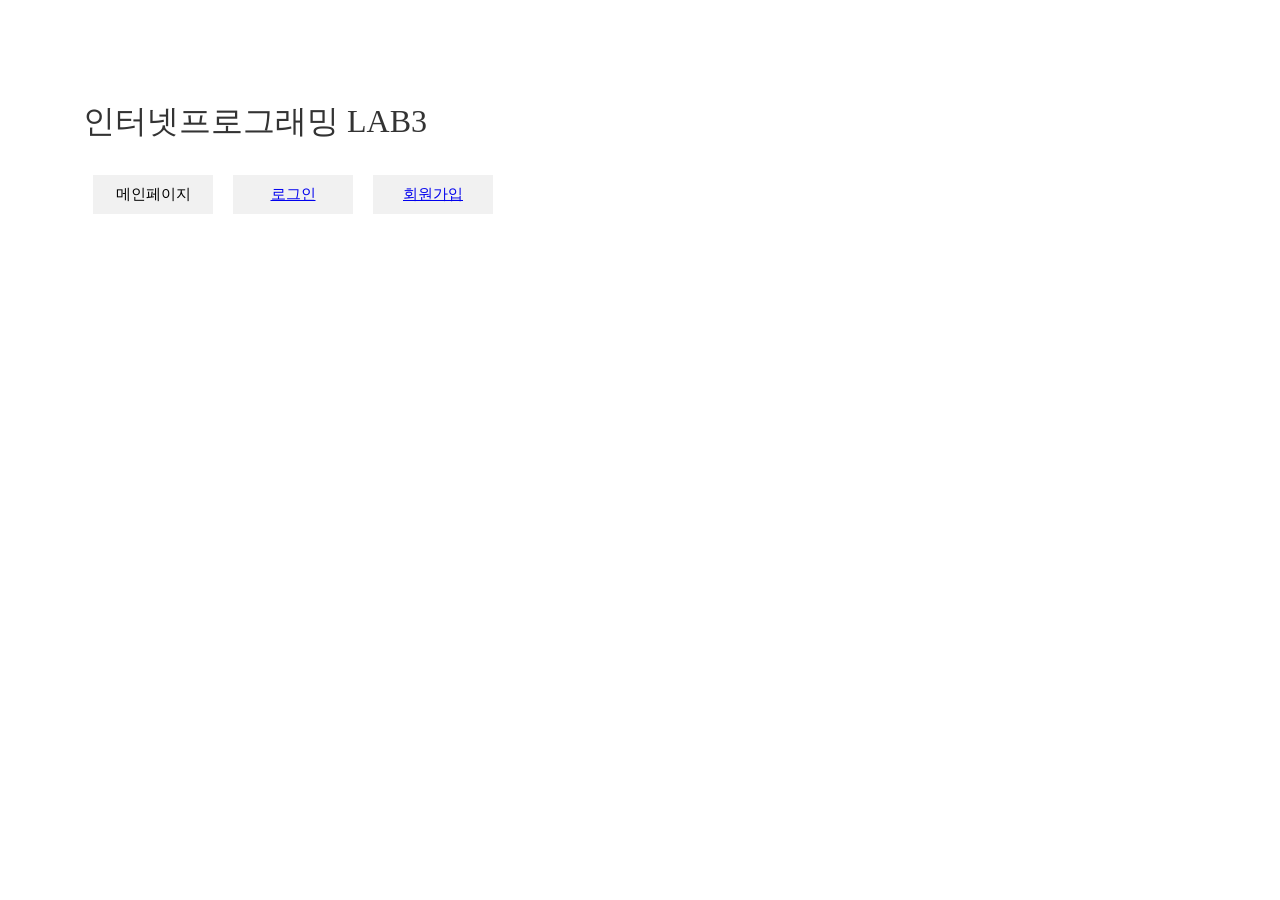
==== LAB3/index.html @ 098f9a6c "Update index.html" ====
<!DOCTYPE html>


<html>
  <head>
    <meta charset="utf-8">
    <title>LAB3</title>
    <link rel = "stylesheet" href = "main.css">
    <!--header animation-->
    <style type = "text/css">
      h1 {
        position: relative;
        animation: headerToLeft ease-in-out 2s 1s 1 normal;
        @keyframes headerToLeft
          {
            0%   {opacity: 0.0; left:1000px; top:0px; }
            100% {opacity: 1.0; left:0px; top:0px; }
          }
      }
    </style>
  </head>
  
  <body>
    <h1>인터넷프로그래밍 LAB3</h1>
    <div class="flex-container">
      <div>메인페이지</div>
      <div><a href="login.html">로그인</a></div>
      <div><a href="signup.html">회원가입</a></div>  
    </div>
  
  </body>
</html>
---- LAB3/main.css ----
/* External Style Sheet */

h1 {
    font-weight: 300;
    color: #333;
    margin-left: 75px;
    margin-top: 100px;

    position: relative;
    animation: headerToLeft ease-in-out 2s 1s 1 normal;
    }
@keyframes headerToLeft
  {
    0%   {opacity: 0.0; left:1000px; top:0px; }
    100% {opacity: 1.0; left:0px; top:0px; }
  }

.flex-container {
  display: flex;
  margin-left: 75px;
  flex-direction: row;
  background-color: Light-Grey;
}

.flex-container div {
  background-color: #f1f1f1;
  width: 100px;
  margin: 10px;
  padding: 10px;
  text-align: center;  
  font-size: 15px;
}
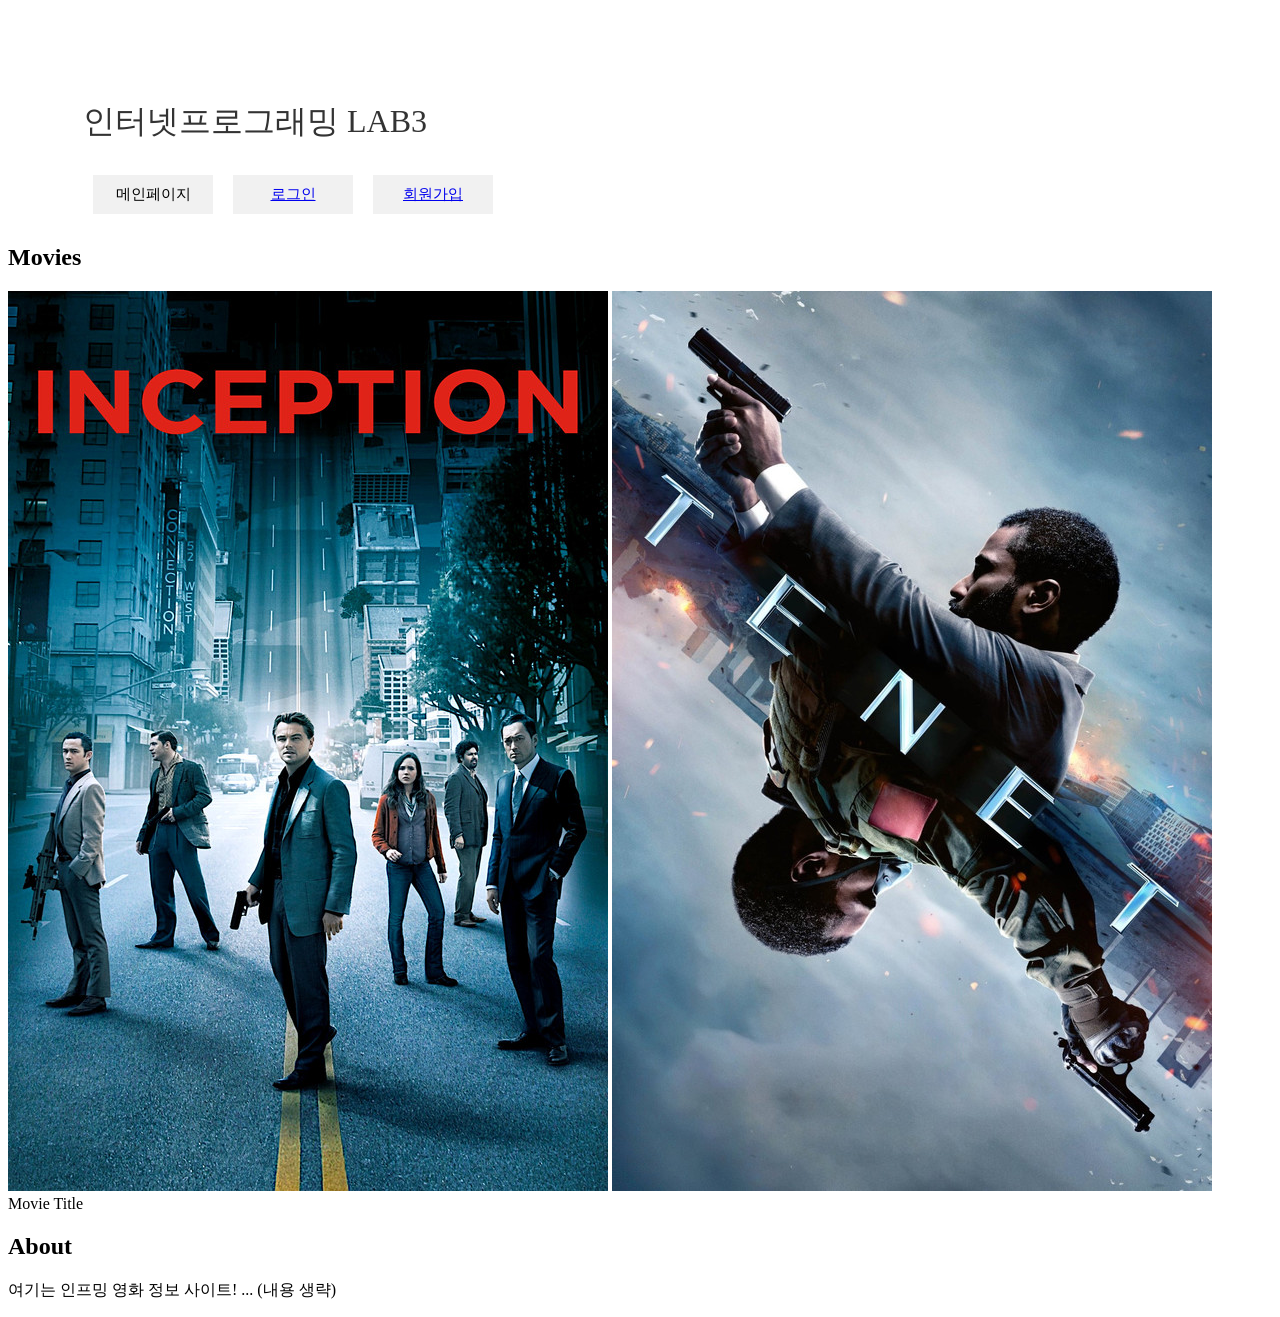
==== commit c6632c8e: "Update index.html" ====
--- a/LAB3/index.html
+++ b/LAB3/index.html
@@ -21,12 +21,38 @@
   </head>
   
   <body>
+    
     <h1>인터넷프로그래밍 LAB3</h1>
+    
     <div class="flex-container">
       <div>메인페이지</div>
       <div><a href="login.html">로그인</a></div>
       <div><a href="signup.html">회원가입</a></div>  
     </div>
-  
+
+    
+    <div class="main-container">
+      
+      <section class="section movies-section">
+        <h2>Movies</h2>
+        <div class="movie-list">
+          <article class="movie-card">
+            <div class="image-group">
+              <img src="poster1.jpg" alt="Movie 1">
+              <img src="poster2.jpg" alt="Movie 2">
+            </div>
+            <div class="movie-title">Movie Title</div>
+          </article>
+        </div>
+      </section>
+    
+      <section class="section about-section">
+        <h2>About</h2>
+        <div class="content-wrapper">
+          <p>여기는 인프밍 영화 정보 사이트! ... (내용 생략)</p>
+        </div>
+      </section>
+    </div>
+    
   </body>
 </html>
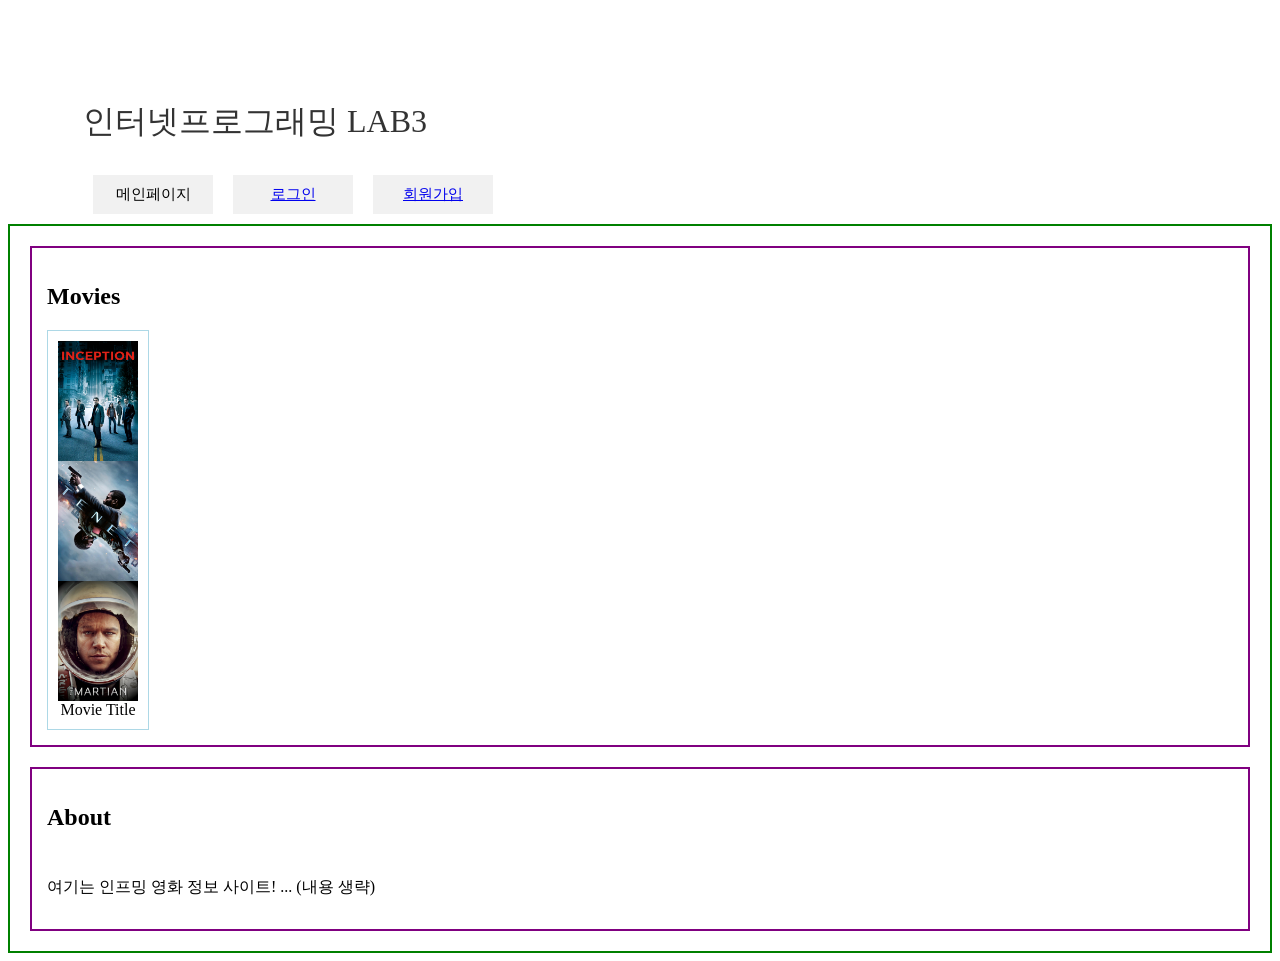
==== commit ba462890: "Update index.html" ====
--- a/LAB3/index.html
+++ b/LAB3/index.html
@@ -39,7 +39,12 @@
           <article class="movie-card">
             <div class="image-group">
               <img src="poster1.jpg" alt="Movie 1">
-              <img src="poster2.jpg" alt="Movie 2">
+            </div>
+            <div class="image-group">
+              <img src="poster2.jpg" alt="Movie 1">
+            </div>
+            <div class="image-group">
+              <img src="poster3.jpg" alt="Movie 1">
             </div>
             <div class="movie-title">Movie Title</div>
           </article>
--- a/LAB3/main.css
+++ b/LAB3/main.css
@@ -30,3 +30,54 @@
   text-align: center;  
   font-size: 15px;
 }
+
+
+/* 1. 메인 컨텐츠 중첩 flex (Vertical) */
+.main-container {
+  display: flex;
+  flex-direction: column;
+  gap: 20px;
+  padding: 20px;
+  border: 2px solid green; /* 이미지의 초록색 테두리 */
+}
+
+.section {
+  border: 2px solid purple; /* 이미지의 보라색 테두리 */
+  padding: 15px;
+}
+
+/* 2. 이미지, 제목 (Vertical) */
+.movie-card {
+  display: flex;
+  flex-direction: column;
+  align-items: center;
+  border: 1px solid lightblue; /* 이미지의 하늘색 테두리 */
+  padding: 10px;
+}
+
+/* 3. 이미지 (Horizontal) */
+.image-group {
+  display: flex;
+  flex-direction: row; /* 가로 배치 */
+  gap: 5px;
+}
+
+.image-group img {
+  width: 80px; /* 적절한 크기로 조절 */
+  height: auto;
+}
+
+/* 4. 제목, 내용 (Vertical) */
+.about-section {
+  display: flex;
+  flex-direction: column;
+  gap: 10px;
+}
+
+/* 영화 리스트 레이아웃을 위한 추가 설정 */
+.movie-list {
+  display: flex;
+  flex-direction: row;
+  flex-wrap: wrap; /* 카드가 많아지면 다음 줄로 */
+  gap: 15px;
+}
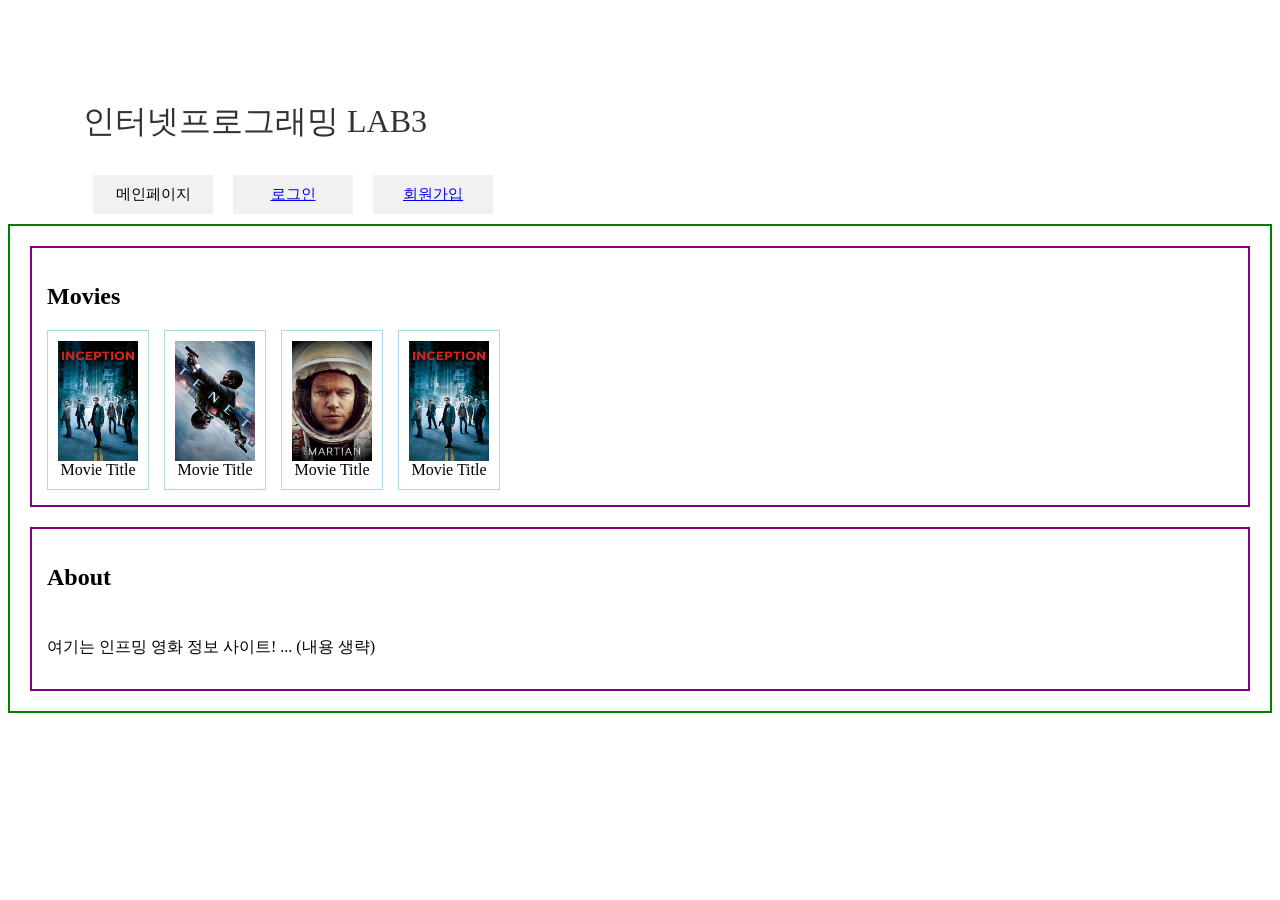
==== commit 8e857723: "Update index.html" ====
--- a/LAB3/index.html
+++ b/LAB3/index.html
@@ -36,15 +36,31 @@
       <section class="section movies-section">
         <h2>Movies</h2>
         <div class="movie-list">
+          <!-- 1 -->
           <article class="movie-card">
             <div class="image-group">
               <img src="poster1.jpg" alt="Movie 1">
             </div>
+            <div class="movie-title">Movie Title</div>
+          </article>
+          <!-- 2 -->
+          <article class="movie-card">
             <div class="image-group">
               <img src="poster2.jpg" alt="Movie 1">
             </div>
+            <div class="movie-title">Movie Title</div>
+          </article>
+          <!-- 3 -->
+          <article class="movie-card">
             <div class="image-group">
               <img src="poster3.jpg" alt="Movie 1">
+            </div>
+            <div class="movie-title">Movie Title</div>
+          </article>
+          <!-- 4 -->
+          <article class="movie-card">
+            <div class="image-group">
+              <img src="poster1.jpg" alt="Movie 1">
             </div>
             <div class="movie-title">Movie Title</div>
           </article>
--- a/LAB3/main.css
+++ b/LAB3/main.css
@@ -16,68 +16,75 @@
   }
 
 .flex-container {
-  display: flex;
-  margin-left: 75px;
-  flex-direction: row;
-  background-color: Light-Grey;
+    display: flex;
+    margin-left: 75px;
+    flex-direction: row;
+    background-color: Light-Grey;
 }
 
 .flex-container div {
-  background-color: #f1f1f1;
-  width: 100px;
-  margin: 10px;
-  padding: 10px;
-  text-align: center;  
-  font-size: 15px;
+    background-color: #f1f1f1;
+    width: 100px;
+    margin: 10px;
+    padding: 10px;
+    text-align: center;  
+    font-size: 15px;
 }
 
 
-/* 1. 메인 컨텐츠 중첩 flex (Vertical) */
+/* 1. main */
 .main-container {
-  display: flex;
-  flex-direction: column;
-  gap: 20px;
-  padding: 20px;
-  border: 2px solid green; /* 이미지의 초록색 테두리 */
+    display: flex;
+    flex-direction: column;
+    gap: 20px;
+    padding: 20px;
+    border: 2px solid green;
 }
 
 .section {
-  border: 2px solid purple; /* 이미지의 보라색 테두리 */
-  padding: 15px;
+    border: 2px solid purple;
+    padding: 15px;
 }
 
-/* 2. 이미지, 제목 (Vertical) */
-.movie-card {
-  display: flex;
-  flex-direction: column;
-  align-items: center;
-  border: 1px solid lightblue; /* 이미지의 하늘색 테두리 */
-  padding: 10px;
+
+
+
+.movie-list {
+    display: flex;
+    flex-direction: row;
+    flex-wrap: wrap;
+    gap: 15px;
 }
 
-/* 3. 이미지 (Horizontal) */
+.movie-card {
+    display: flex;
+    flex-direction: column;
+    align-items: center;
+    border: 1px solid lightblue;
+    padding: 10px;
+}
+
 .image-group {
-  display: flex;
-  flex-direction: row; /* 가로 배치 */
-  gap: 5px;
+    display: flex;
+    flex-direction: row;
+    gap: 5px;
+    transition: transform 2.0s ease;
+}
+
+.image-group:hover {
+    transform: scale(1.5);
 }
 
 .image-group img {
-  width: 80px; /* 적절한 크기로 조절 */
-  height: auto;
+    width: 80px;
+    height: auto;
 }
 
-/* 4. 제목, 내용 (Vertical) */
+
+
+
 .about-section {
-  display: flex;
-  flex-direction: column;
-  gap: 10px;
+    display: flex;
+    flex-direction: column;
+    gap: 10px;
 }
-
-/* 영화 리스트 레이아웃을 위한 추가 설정 */
-.movie-list {
-  display: flex;
-  flex-direction: row;
-  flex-wrap: wrap; /* 카드가 많아지면 다음 줄로 */
-  gap: 15px;
-}
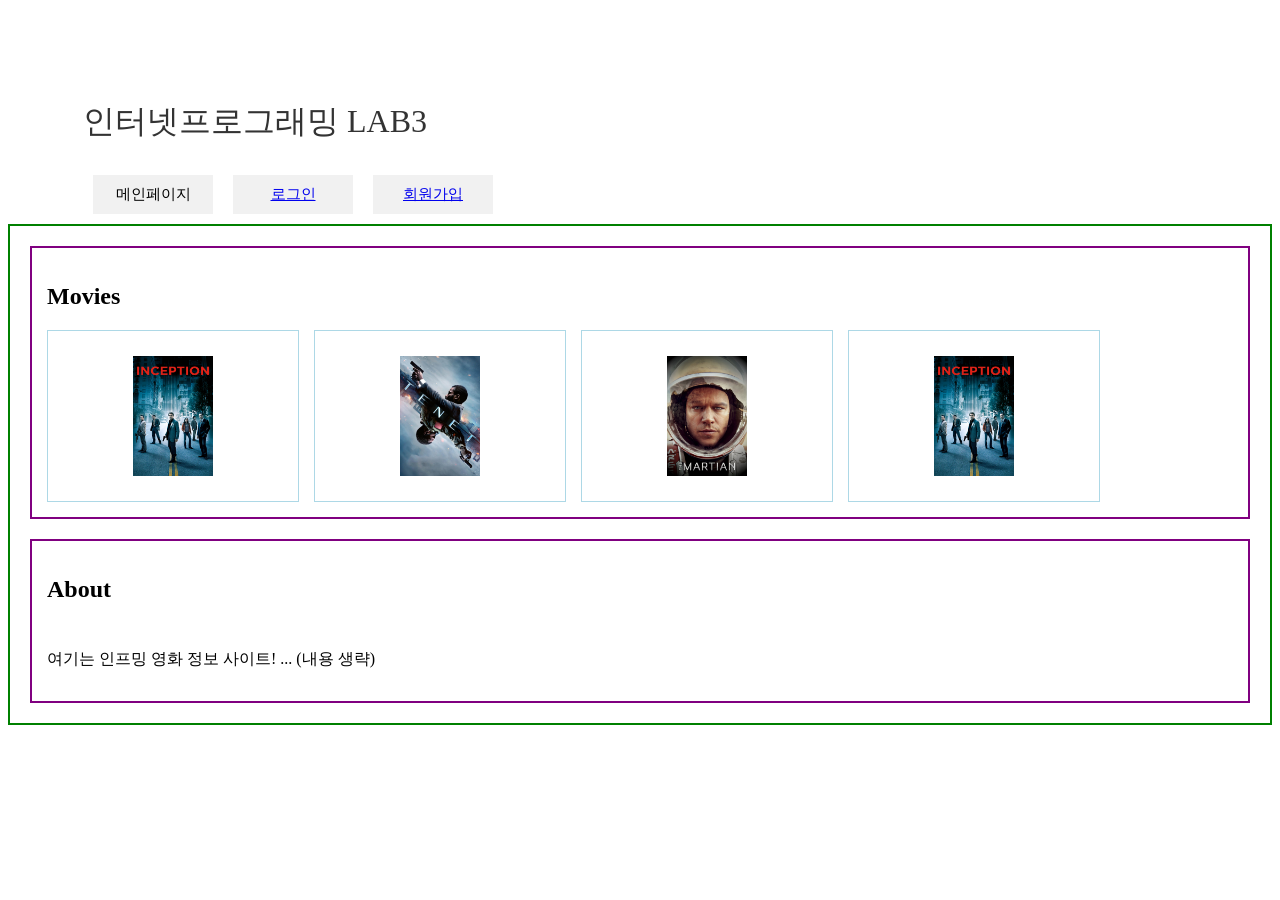
==== commit 54ecc2db: "Update index.html" ====
--- a/LAB3/index.html
+++ b/LAB3/index.html
@@ -41,28 +41,28 @@
             <div class="image-group">
               <img src="poster1.jpg" alt="Movie 1">
             </div>
-            <div class="movie-title">Movie Title</div>
+            <div class="hover-text">Movie Title</div>
           </article>
           <!-- 2 -->
           <article class="movie-card">
             <div class="image-group">
               <img src="poster2.jpg" alt="Movie 1">
             </div>
-            <div class="movie-title">Movie Title</div>
+            <div class="hover-text">Movie Title</div>
           </article>
           <!-- 3 -->
           <article class="movie-card">
             <div class="image-group">
               <img src="poster3.jpg" alt="Movie 1">
             </div>
-            <div class="movie-title">Movie Title</div>
+            <div class="hover-text">Movie Title</div>
           </article>
           <!-- 4 -->
           <article class="movie-card">
             <div class="image-group">
               <img src="poster1.jpg" alt="Movie 1">
             </div>
-            <div class="movie-title">Movie Title</div>
+            <div class="hover-text">Movie Title</div>
           </article>
         </div>
       </section>
--- a/LAB3/main.css
+++ b/LAB3/main.css
@@ -61,8 +61,10 @@
     flex-direction: column;
     align-items: center;
     border: 1px solid lightblue;
-    padding: 10px;
+    padding: 25px;
+    width:200px;
 }
+
 
 .image-group {
     display: flex;
@@ -70,9 +72,8 @@
     gap: 5px;
     transition: transform 2.0s ease;
 }
-
 .image-group:hover {
-    transform: scale(1.5);
+    transform: scale(1.25);
 }
 
 .image-group img {
@@ -80,6 +81,18 @@
     height: auto;
 }
 
+.hover-text {
+    background-color: black;
+    color: white;
+    padding: 5px;
+    position: absolute; 
+    opacity: 0;
+    transition: transform 1.0s ease;
+}
+
+.image-group:hover .hover-text {
+    transform: opacity(1);
+}
 
 
 
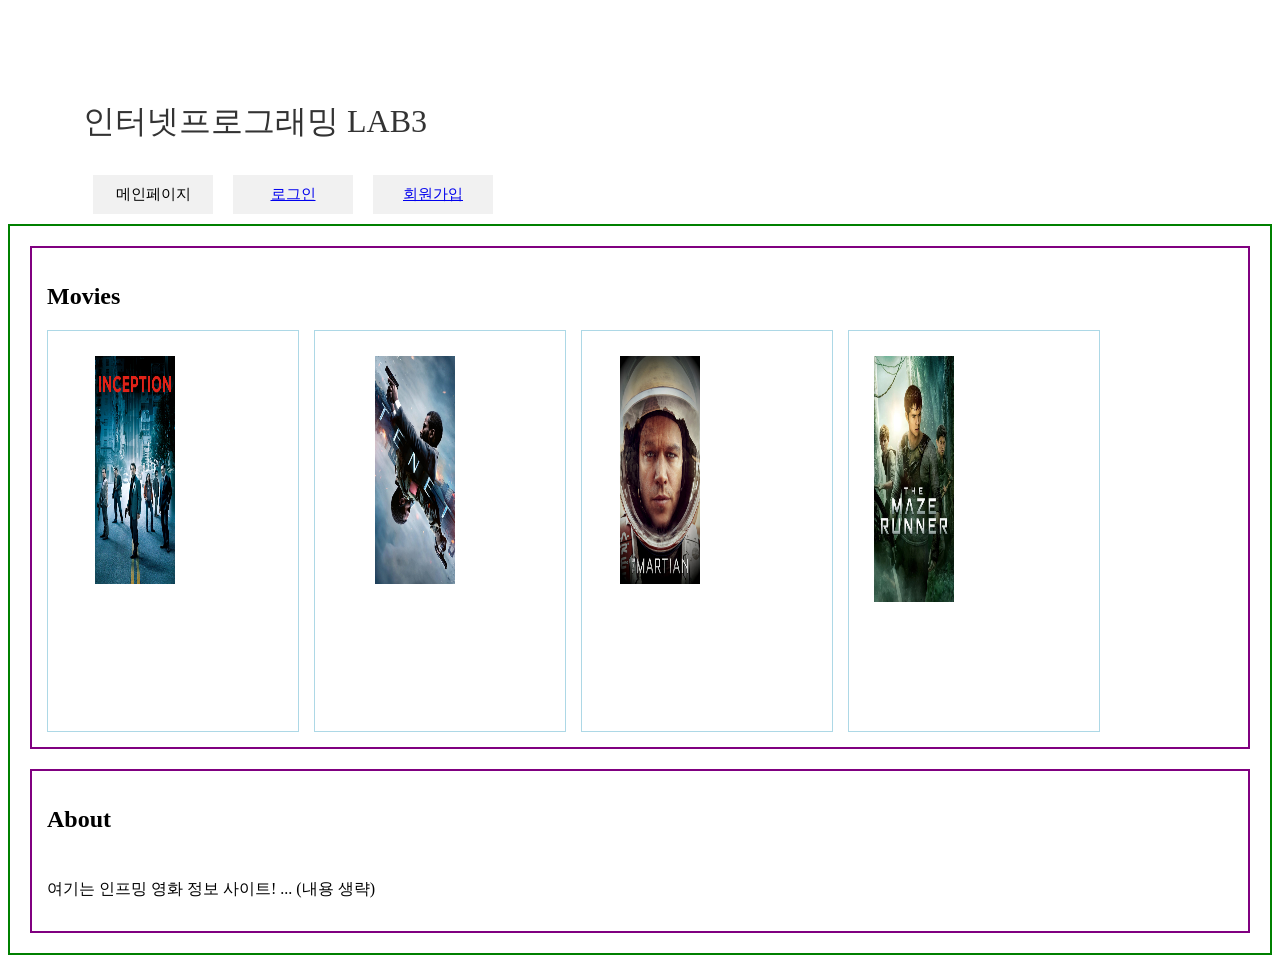
==== commit 852cd0a5: "Update index.html" ====
--- a/LAB3/index.html
+++ b/LAB3/index.html
@@ -40,29 +40,29 @@
           <article class="movie-card">
             <div class="image-group">
               <img src="poster1.jpg" alt="Movie 1">
+              <div class="hover-text">Inception</div>
             </div>
-            <div class="hover-text">Movie Title</div>
           </article>
           <!-- 2 -->
           <article class="movie-card">
             <div class="image-group">
-              <img src="poster2.jpg" alt="Movie 1">
+              <img src="poster2.jpg" alt="Movie 2">
+              <div class="hover-text">Tenet</div>
             </div>
-            <div class="hover-text">Movie Title</div>
           </article>
           <!-- 3 -->
           <article class="movie-card">
             <div class="image-group">
-              <img src="poster3.jpg" alt="Movie 1">
+              <img src="poster3.jpg" alt="Movie 3">
+              <div class="hover-text">The Martian</div>
             </div>
-            <div class="hover-text">Movie Title</div>
           </article>
           <!-- 4 -->
           <article class="movie-card">
             <div class="image-group">
-              <img src="poster1.jpg" alt="Movie 1">
+              <img src="poster4.jpg" alt="Movie 4">
+              <div class="hover-text">The Maze Runner</div>
             </div>
-            <div class="hover-text">Movie Title</div>
           </article>
         </div>
       </section>
--- a/LAB3/main.css
+++ b/LAB3/main.css
@@ -63,6 +63,7 @@
     border: 1px solid lightblue;
     padding: 25px;
     width:200px;
+    height:350px;
 }
 
 
@@ -85,13 +86,14 @@
     background-color: black;
     color: white;
     padding: 5px;
-    position: absolute; 
+    position: relative; 
+    margin-top: 200px;
     opacity: 0;
-    transition: transform 1.0s ease;
+    transition: opacity 1.0s ease;
 }
 
 .image-group:hover .hover-text {
-    transform: opacity(1);
+    opacity: 1;
 }
 
 
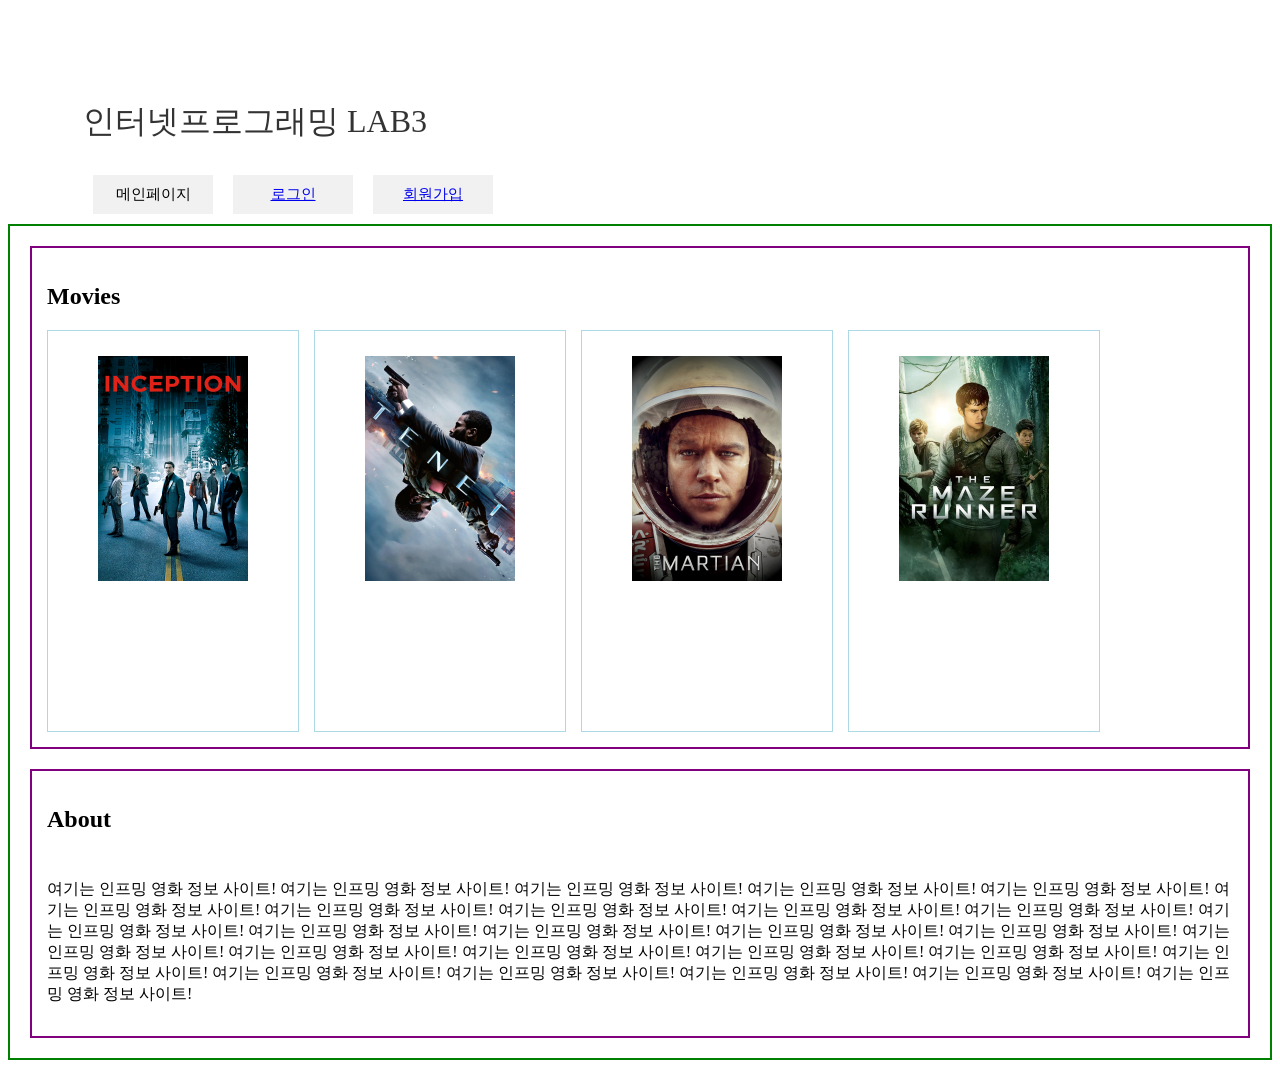
==== commit a79f1cc4: "Update index.html" ====
--- a/LAB3/index.html
+++ b/LAB3/index.html
@@ -70,7 +70,7 @@
       <section class="section about-section">
         <h2>About</h2>
         <div class="content-wrapper">
-          <p>여기는 인프밍 영화 정보 사이트! ... (내용 생략)</p>
+          <p>여기는 인프밍 영화 정보 사이트! 여기는 인프밍 영화 정보 사이트! 여기는 인프밍 영화 정보 사이트! 여기는 인프밍 영화 정보 사이트! 여기는 인프밍 영화 정보 사이트! 여기는 인프밍 영화 정보 사이트! 여기는 인프밍 영화 정보 사이트! 여기는 인프밍 영화 정보 사이트! 여기는 인프밍 영화 정보 사이트! 여기는 인프밍 영화 정보 사이트! 여기는 인프밍 영화 정보 사이트! 여기는 인프밍 영화 정보 사이트! 여기는 인프밍 영화 정보 사이트! 여기는 인프밍 영화 정보 사이트! 여기는 인프밍 영화 정보 사이트! 여기는 인프밍 영화 정보 사이트! 여기는 인프밍 영화 정보 사이트! 여기는 인프밍 영화 정보 사이트! 여기는 인프밍 영화 정보 사이트! 여기는 인프밍 영화 정보 사이트! 여기는 인프밍 영화 정보 사이트! 여기는 인프밍 영화 정보 사이트! 여기는 인프밍 영화 정보 사이트! 여기는 인프밍 영화 정보 사이트! 여기는 인프밍 영화 정보 사이트! 여기는 인프밍 영화 정보 사이트! </p>
         </div>
       </section>
     </div>
--- a/LAB3/main.css
+++ b/LAB3/main.css
@@ -78,7 +78,7 @@
 }
 
 .image-group img {
-    width: 80px;
+    width: 150px;
     height: auto;
 }
 
@@ -86,7 +86,8 @@
     background-color: black;
     color: white;
     padding: 5px;
-    position: relative; 
+    position: absolute;
+    text-align: center;
     margin-top: 200px;
     opacity: 0;
     transition: opacity 1.0s ease;
